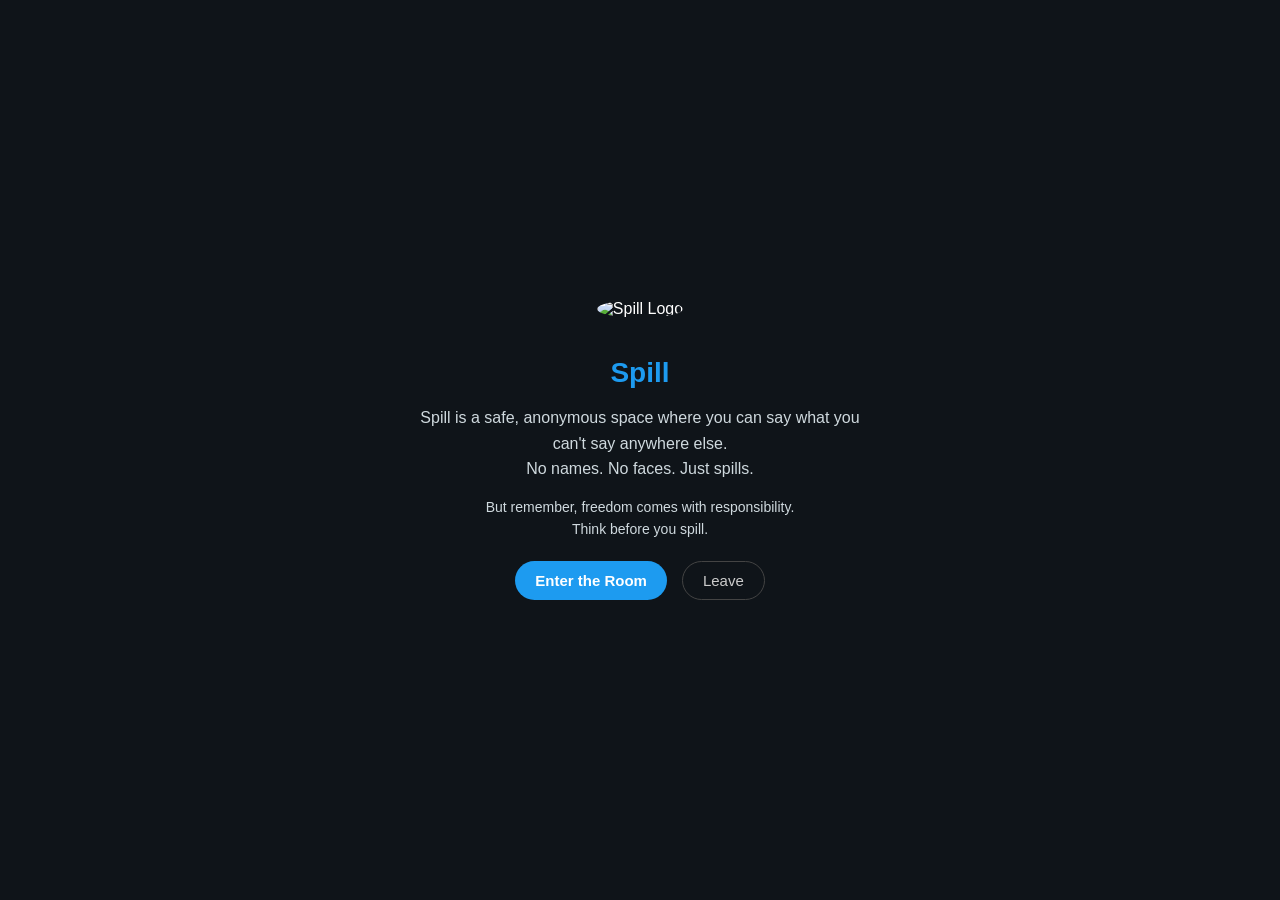
==== index.html @ 2f9c5f7d "FINALS" ====
<!DOCTYPE html>
<html lang="en">
<head>
  <meta charset="UTF-8">
  <meta name="viewport" content="width=device-width, initial-scale=1.0">
  <title>Spill</title>
  <link rel="stylesheet" href="intro.css">
</head>
<body class="intro-active">
  <div id="intro-screen">
    <div class="intro-content">
      <!-- Logo -->
      <img src="images/spill-logo.jpeg" alt="Spill Logo" class="logo">
 
      <!-- Main heading -->
      <h1>Spill</h1>
 
      <!-- Description -->
      <p>
        Spill is a safe, anonymous space where you can say what you can't say anywhere else.<br>
        No names. No faces. Just spills.
      </p>
 
      <p class="warning">
        But remember, freedom comes with responsibility.<br>
        Think before you spill.
      </p>
 
      <!-- Buttons -->
      <div class="intro-buttons">
        <button id="enter-btn">Enter the Room</button>
        <button id="leave-btn">Leave</button>
      </div>
    </div>
  </div>
 
  <script src="intro.js"></script>
</body>
</html>
---- intro.css ----
/* =========================
   GLOBAL RESET
========================= */
*, *::before, *::after {
  box-sizing: border-box;
}
 
/* =========================
   INTRO SCREEN
========================= */
body {
  margin: 0;
  font-family: Arial, sans-serif;
  background: #0f1419;
  color: #ffffff;
}
 
/* Prevent body scrolling on intro */
body.intro-active {
  overflow: hidden;
  height: 100vh;
}
 
#intro-screen {
  position: fixed;
  top: 0;
  left: 0;
  width: 100%;
  height: 100%;
  display: flex;
  align-items: center;
  justify-content: center;
  opacity: 1;
  transition: opacity 0.5s ease;
}
 
#intro-screen.fade-out {
  opacity: 0;
}
 
.intro-content {
  max-width: 500px;
  width: 90%;
  text-align: center;
  padding: 20px;
}
 
/* =========================
   LOGO
========================= */
.logo {
  width: 120px;
  margin-bottom: 20px;
  border-radius: 50%;
  animation: logoEnter 0.6s ease forwards;
}
 
@keyframes logoEnter {
  from {
    opacity: 0;
    transform: scale(0.8);
  }
  to {
    opacity: 1;
    transform: scale(1);
  }
}
 
/* =========================
   TYPOGRAPHY
========================= */
.intro-content h1 {
  font-size: 28px;
  margin-bottom: 15px;
  color: #1d9bf0;
}
 
.intro-content p {
  color: #cfd9de;
  margin-bottom: 10px;
  line-height: 1.6;
}
 
.warning {
  font-size: 14px;
  color: #8899a6;
}
 
/* =========================
   BUTTONS
========================= */
.intro-buttons {
  margin-top: 20px;
  display: flex;
  justify-content: center;
  gap: 15px;
  flex-wrap: wrap;
}
 
/* Primary action button — Enter / Donate */
#enter-btn,
#donate-btn {
  background: #1d9bf0;
  border: none;
  padding: 10px 20px;
  border-radius: 999px;
  color: white;
  font-weight: 600;
  font-size: 15px;
  cursor: pointer;
  transition: background 0.2s ease, transform 0.2s ease;
}
 
#enter-btn:hover,
#donate-btn:hover {
  background: #1a8cd8;
  transform: scale(1.03);
}
 
/* Secondary action button — Leave / Back */
#leave-btn {
  background: transparent;
  border: 1px solid #444;
  padding: 10px 20px;
  border-radius: 999px;
  color: #ccc;
  font-size: 15px;
  cursor: pointer;
  transition: background 0.2s ease, color 0.2s ease;
}
 
#leave-btn:hover {
  background: #222;
  color: #fff;
}
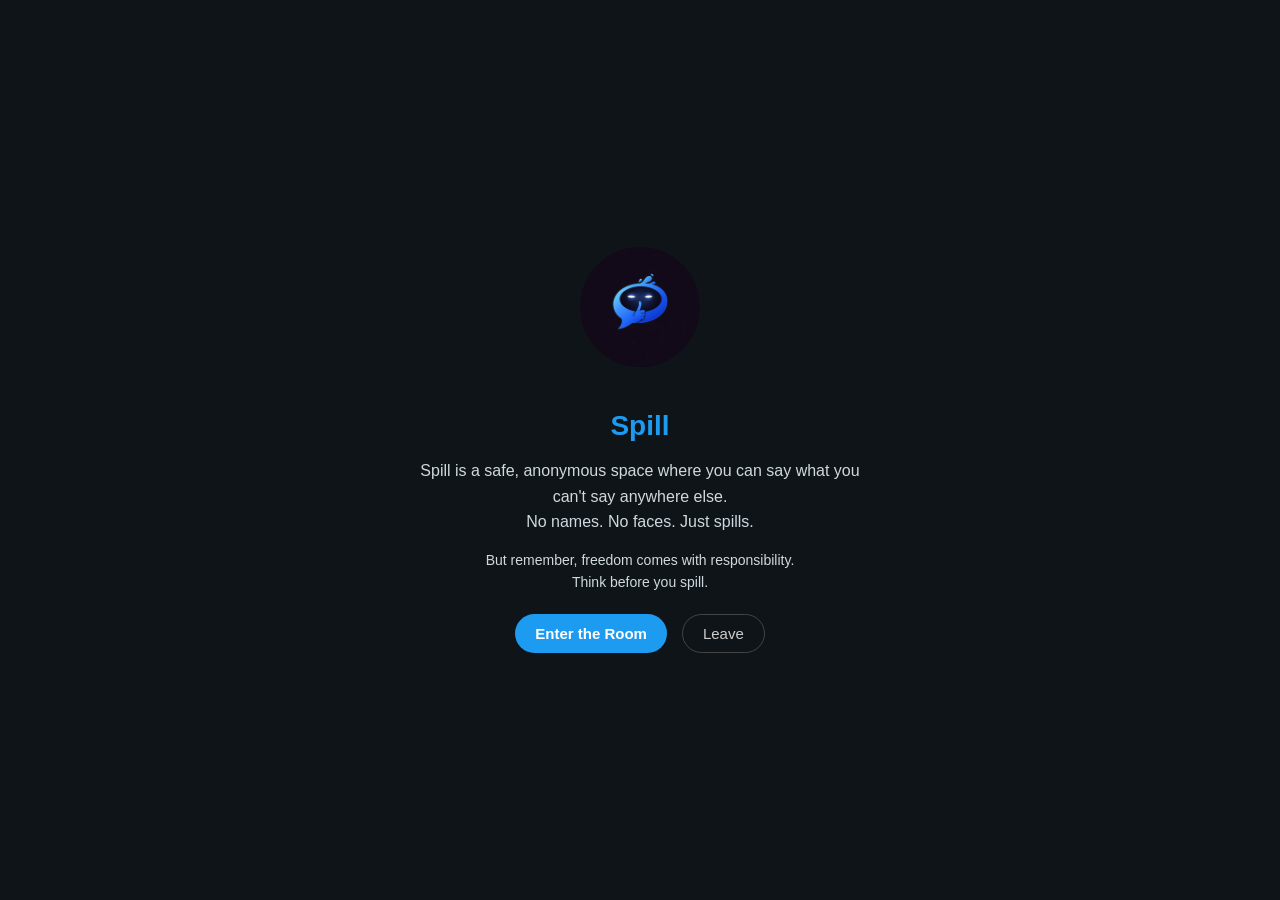
==== commit 89c4f513: "logo" ====
--- a/index.html
+++ b/index.html
@@ -10,7 +10,7 @@
   <div id="intro-screen">
     <div class="intro-content">
       <!-- Logo -->
-      <img src="images/spill-logo.jpeg" alt="Spill Logo" class="logo">
+      <img src="images/spill-logo.jpg" alt="Spill Logo" class="logo">
  
       <!-- Main heading -->
       <h1>Spill</h1>
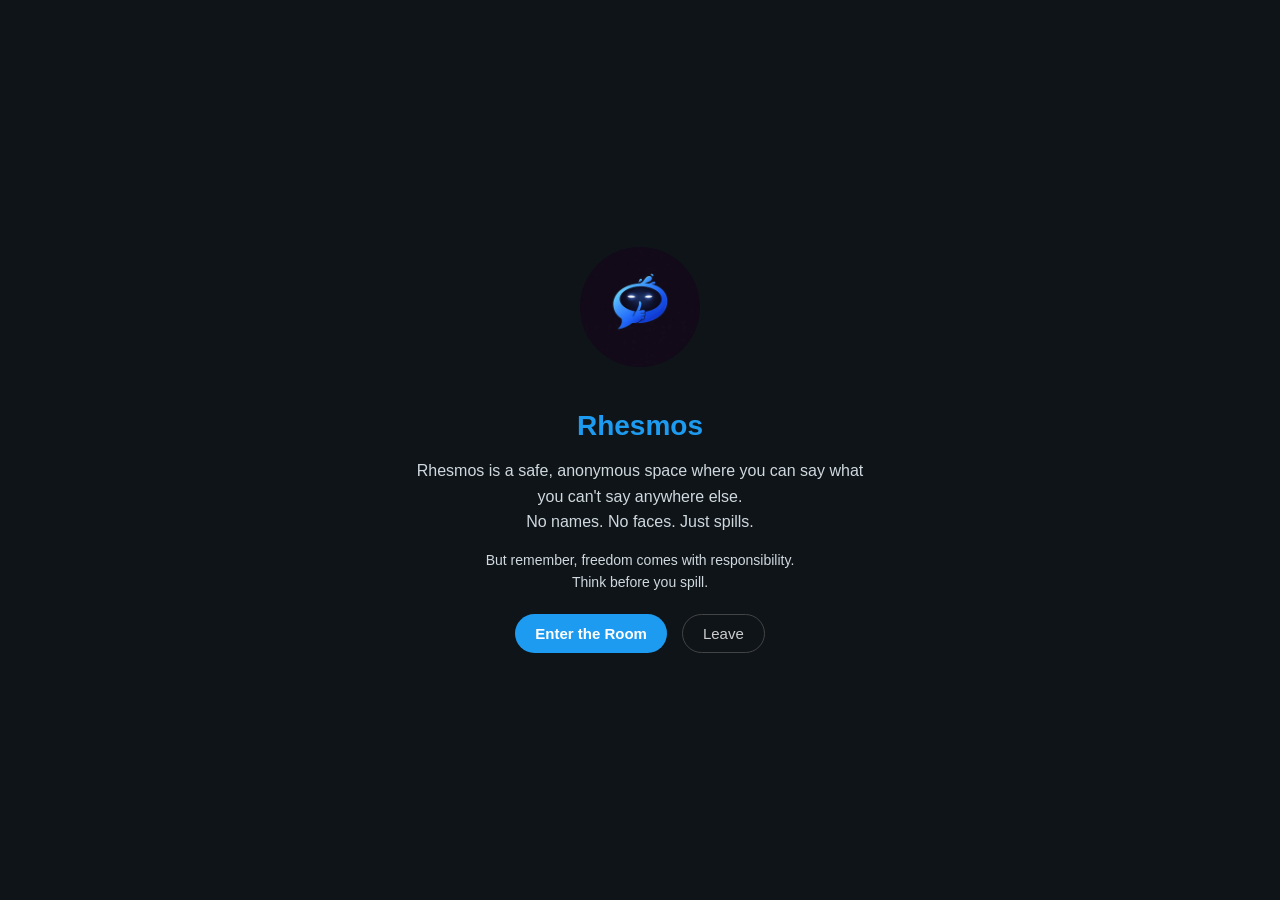
==== commit ff15d51c: "Rhesmos Update" ====
--- a/index.html
+++ b/index.html
@@ -3,21 +3,21 @@
 <head>
   <meta charset="UTF-8">
   <meta name="viewport" content="width=device-width, initial-scale=1.0">
-  <title>Spill</title>
+  <title>Rhesmos</title>
   <link rel="stylesheet" href="intro.css">
 </head>
 <body class="intro-active">
   <div id="intro-screen">
     <div class="intro-content">
       <!-- Logo -->
-      <img src="images/spill-logo.jpg" alt="Spill Logo" class="logo">
+      <img src="images/Rhesmos.jpg" alt="Rhesmos Logo" class="logo">
  
       <!-- Main heading -->
-      <h1>Spill</h1>
+      <h1>Rhesmos</h1>
  
       <!-- Description -->
       <p>
-        Spill is a safe, anonymous space where you can say what you can't say anywhere else.<br>
+        Rhesmos is a safe, anonymous space where you can say what you can't say anywhere else.<br>
         No names. No faces. Just spills.
       </p>
  
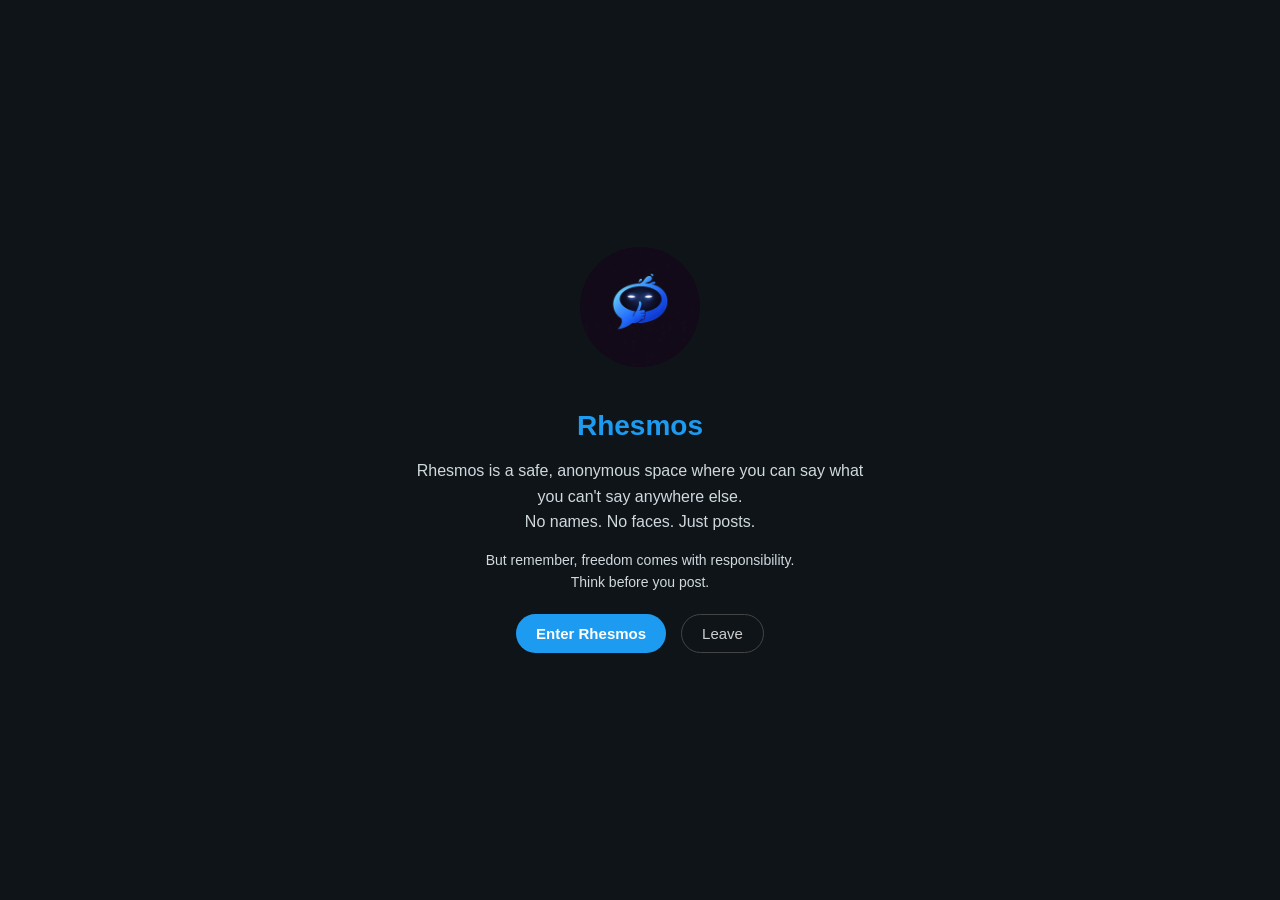
==== commit 7ecda686: "drake" ====
--- a/index.html
+++ b/index.html
@@ -18,17 +18,17 @@
       <!-- Description -->
       <p>
         Rhesmos is a safe, anonymous space where you can say what you can't say anywhere else.<br>
-        No names. No faces. Just spills.
+        No names. No faces. Just posts.
       </p>
  
       <p class="warning">
         But remember, freedom comes with responsibility.<br>
-        Think before you spill.
+        Think before you post.
       </p>
  
       <!-- Buttons -->
       <div class="intro-buttons">
-        <button id="enter-btn">Enter the Room</button>
+        <button id="enter-btn">Enter Rhesmos</button>
         <button id="leave-btn">Leave</button>
       </div>
     </div>
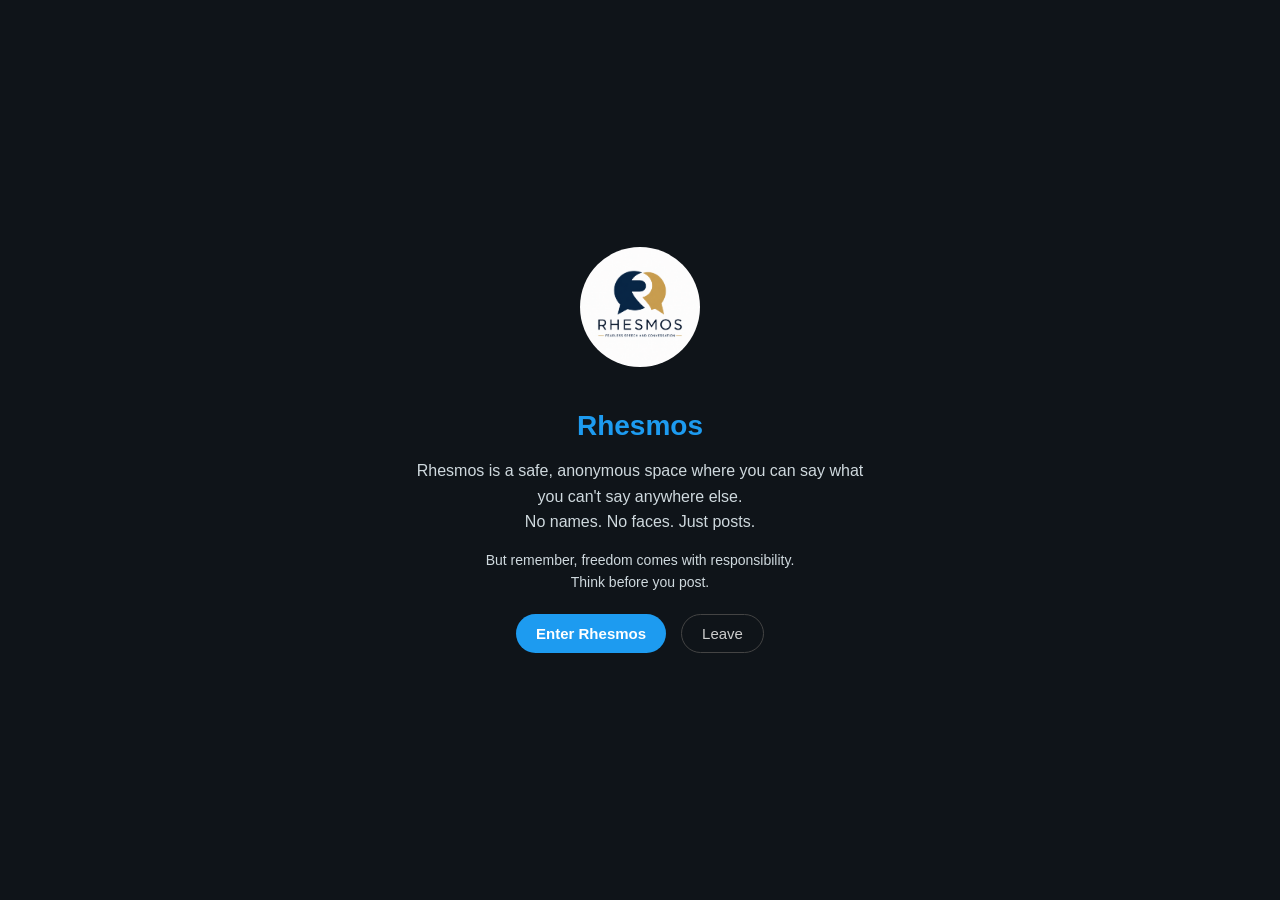
==== commit ff9e3c29: "changes" ====
--- a/index.html
+++ b/index.html
@@ -10,7 +10,7 @@
   <div id="intro-screen">
     <div class="intro-content">
       <!-- Logo -->
-      <img src="images/Rhesmos.jpg" alt="Rhesmos Logo" class="logo">
+      <img src="images/Rhesmos.png" alt="Rhesmos Logo" class="logo">
  
       <!-- Main heading -->
       <h1>Rhesmos</h1>
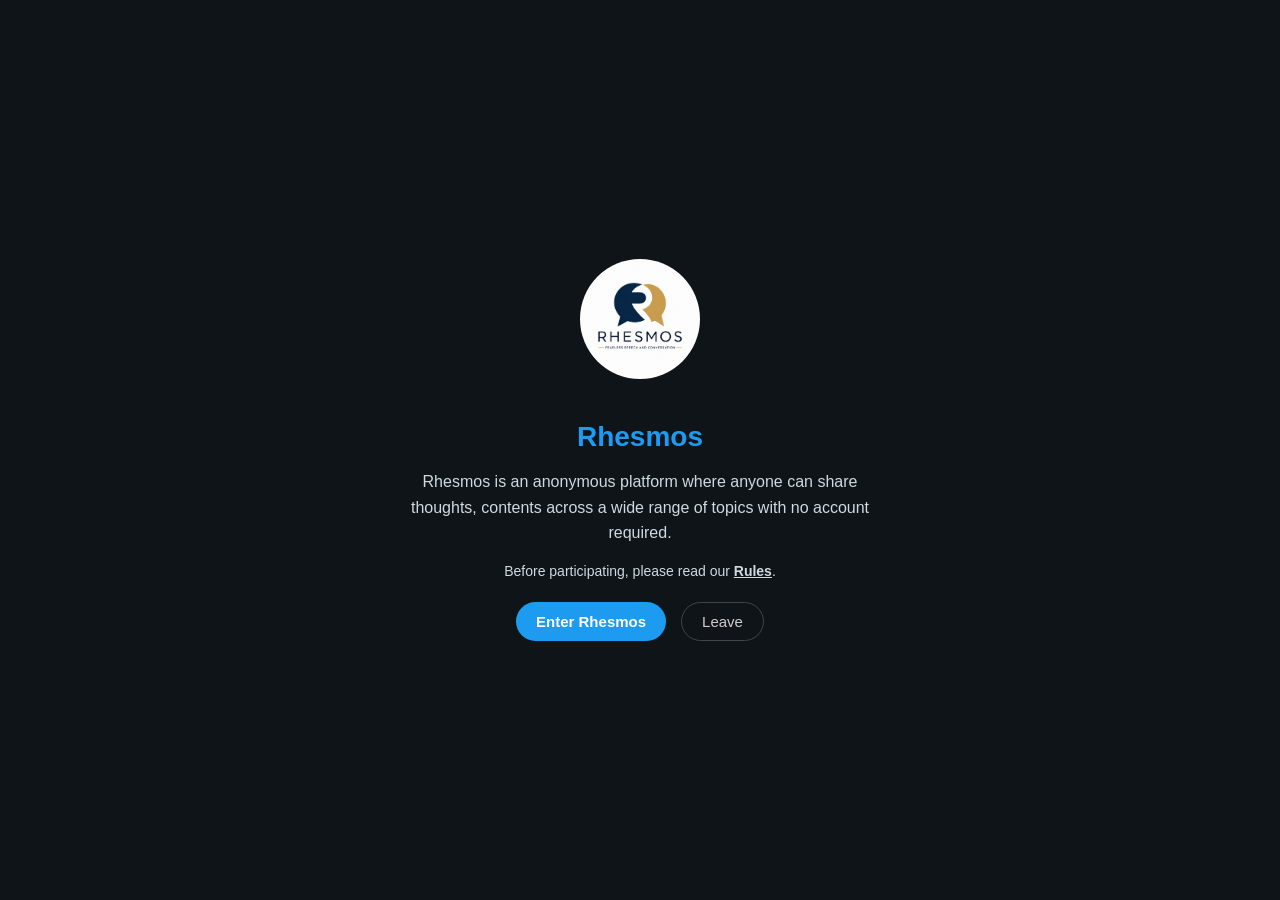
==== commit 492b031a: "rules added" ====
--- a/index.html
+++ b/index.html
@@ -12,25 +12,25 @@
       <!-- Logo -->
       <img src="images/Rhesmos.png" alt="Rhesmos Logo" class="logo">
  
-      <!-- Main heading -->
-      <h1>Rhesmos</h1>
- 
-      <!-- Description -->
-      <p>
-        Rhesmos is a safe, anonymous space where you can say what you can't say anywhere else.<br>
-        No names. No faces. Just posts.
-      </p>
- 
-      <p class="warning">
-        But remember, freedom comes with responsibility.<br>
-        Think before you post.
-      </p>
- 
-      <!-- Buttons -->
-      <div class="intro-buttons">
-        <button id="enter-btn">Enter Rhesmos</button>
-        <button id="leave-btn">Leave</button>
-      </div>
+ <h1>Rhesmos</h1>
+
+<!-- Description -->
+<p>
+  Rhesmos is an anonymous platform where anyone
+  can share thoughts, contents across a wide range of topics with
+  no account required.
+</p>
+
+<p class="warning">
+  Before participating, please read our
+  <a href="rules.html" class="rules-link">Rules</a>.
+</p>
+
+<!-- Buttons -->
+<div class="intro-buttons">
+  <button id="enter-btn">Enter Rhesmos</button>
+  <button id="leave-btn">Leave</button>
+</div>
     </div>
   </div>
  
--- a/intro.css
+++ b/intro.css
@@ -132,4 +132,15 @@
 #leave-btn:hover {
   background: #222;
   color: #fff;
+}
+
+.rules-link {
+  color: inherit;
+  font-weight: 600;
+  text-decoration: underline;
+  transition: opacity 0.2s ease;
+}
+
+.rules-link:hover {
+  opacity: 0.75;
 }
